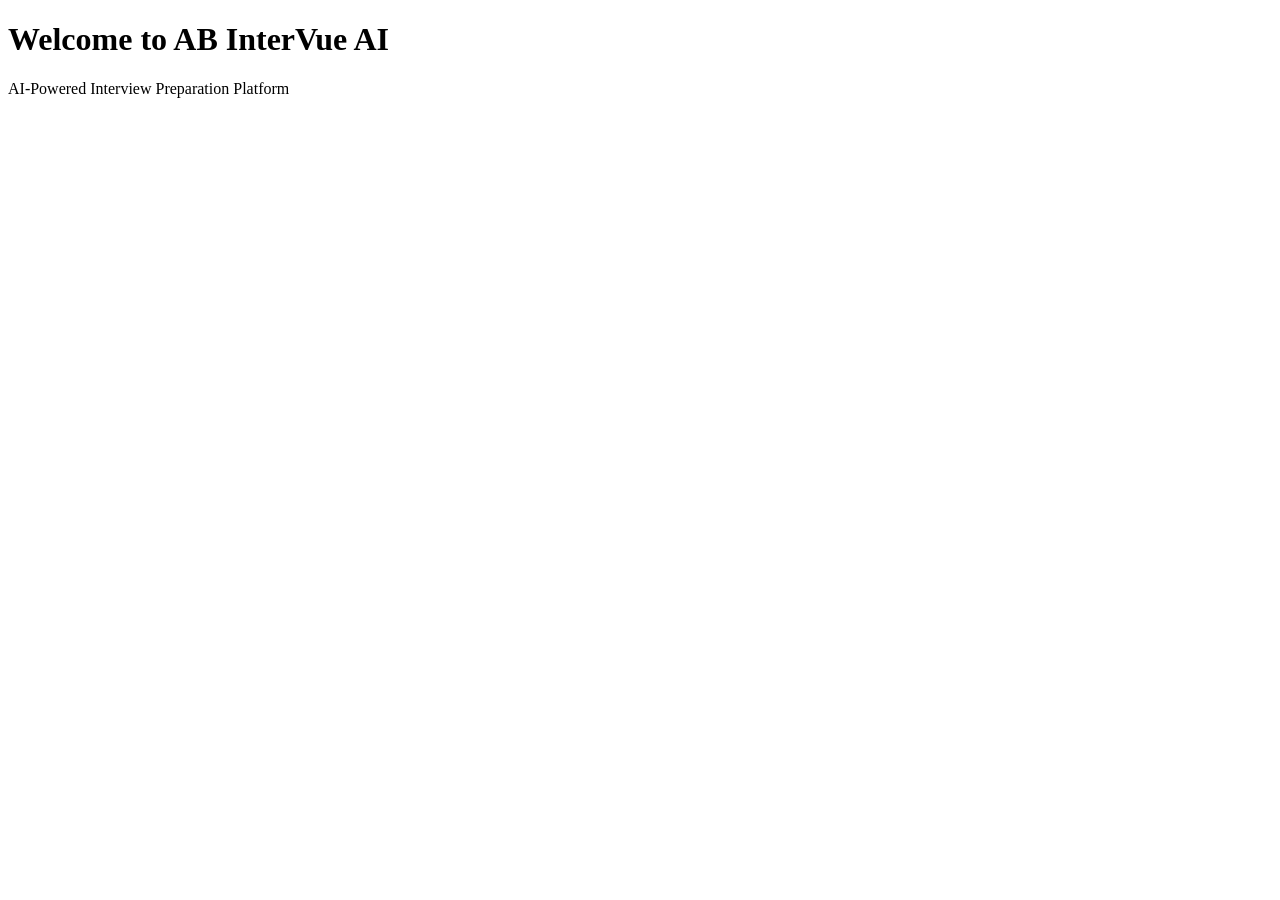
==== templates/index.html @ 012c6f03 "Add index.html" ====
<!DOCTYPE html>
<html lang="en">
<head>
    <meta charset="UTF-8">
    <meta name="viewport" content="width=device-width, initial-scale=1.0">
    <title>AB InterVue AI</title>
</head>
<body>
    <h1>Welcome to AB InterVue AI</h1>
    <p>AI-Powered Interview Preparation Platform</p>
</body>
</html>
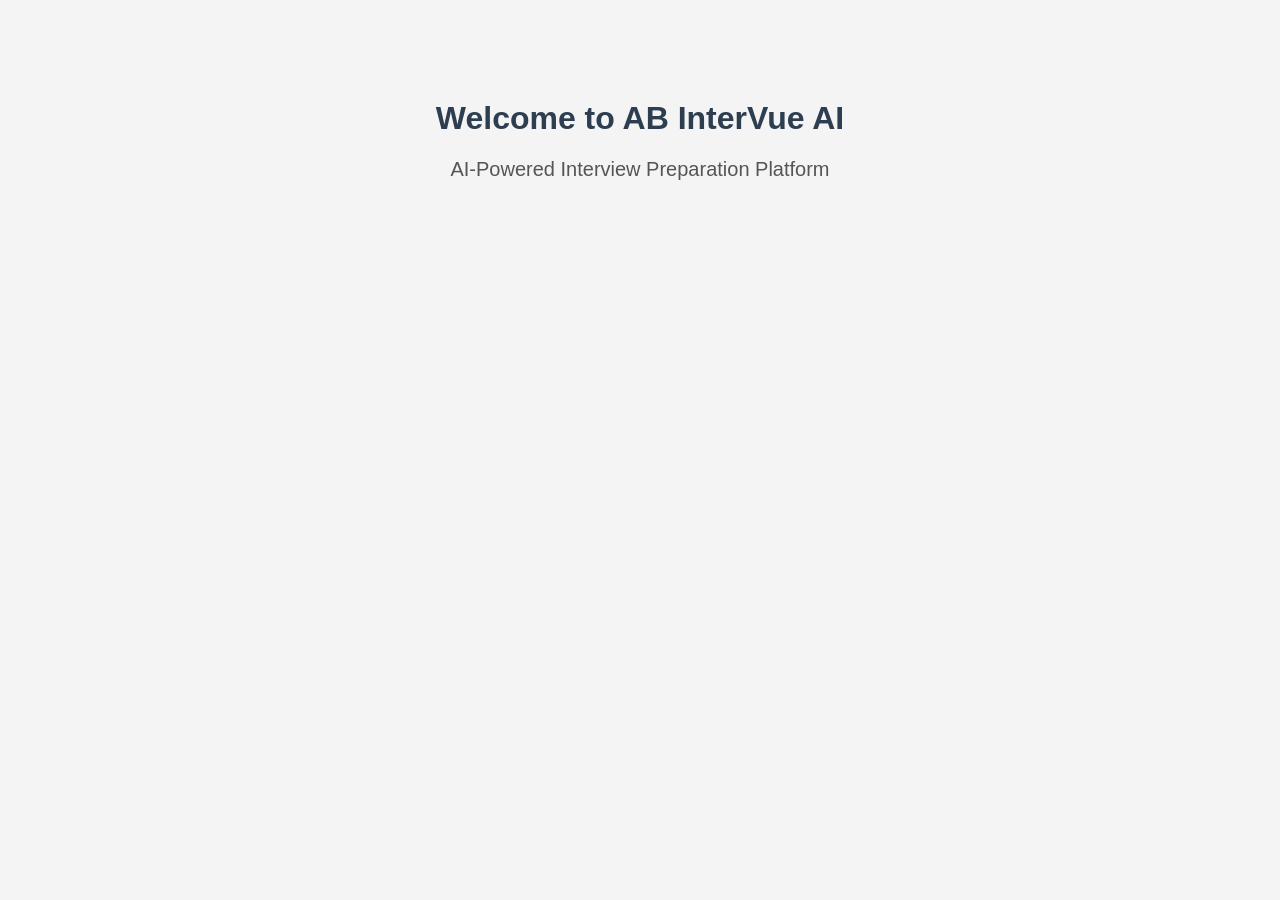
==== commit a122c0ff: "Add CSS styling" ====
--- a/templates/index.html
+++ b/templates/index.html
@@ -4,6 +4,23 @@
     <meta charset="UTF-8">
     <meta name="viewport" content="width=device-width, initial-scale=1.0">
     <title>AB InterVue AI</title>
+    <style>
+body {
+    font-family: Arial, sans-serif;
+    background: #f4f4f4;
+    text-align: center;
+    margin-top: 100px;
+}
+
+h1 {
+    color: #2c3e50;
+}
+
+p {
+    color: #555;
+    font-size: 20px;
+}
+</style>
 </head>
 <body>
     <h1>Welcome to AB InterVue AI</h1>
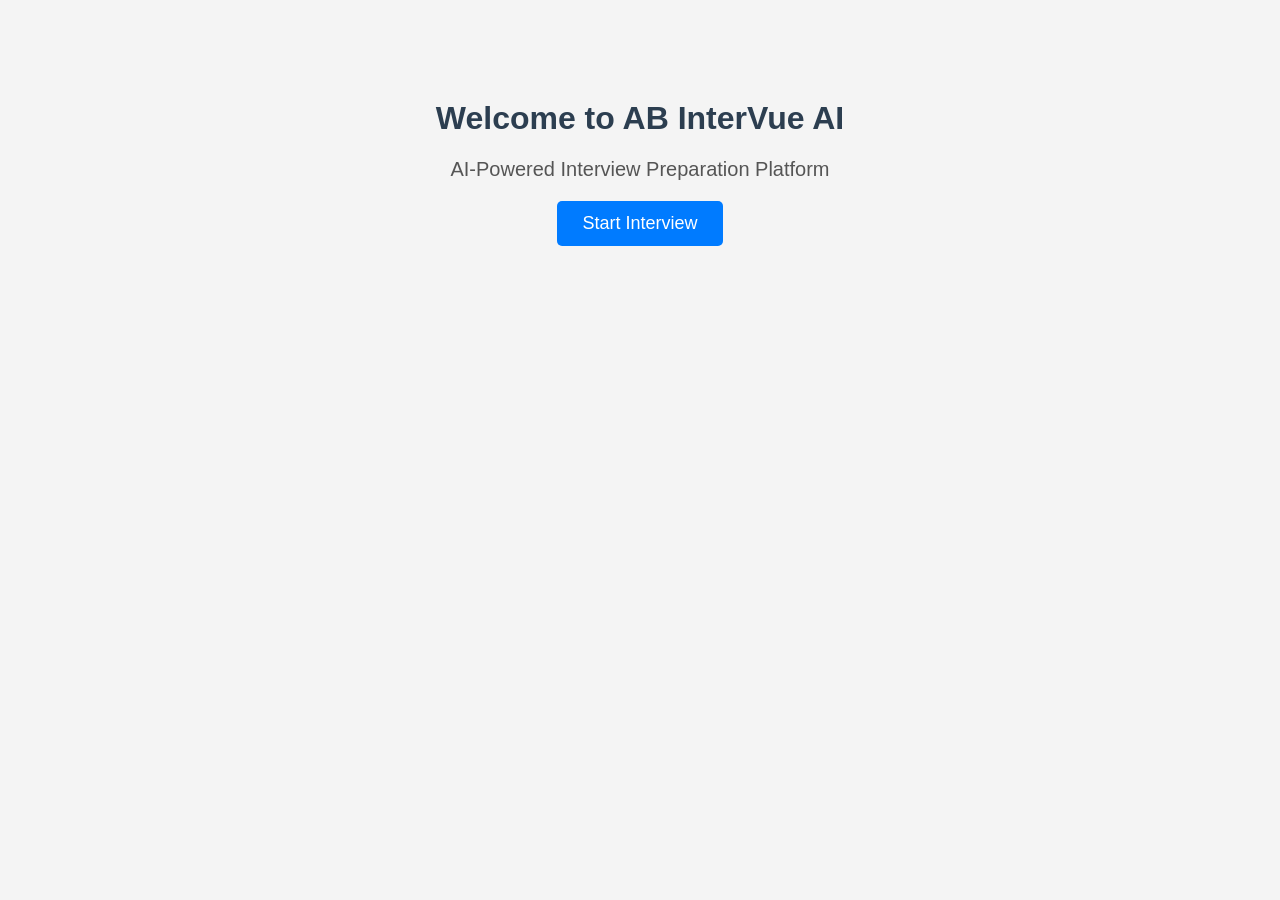
==== commit 020822a6: "Add Start Interview button" ====
--- a/templates/index.html
+++ b/templates/index.html
@@ -20,10 +20,25 @@
     color: #555;
     font-size: 20px;
 }
+button {
+    background-color: #007bff;
+    color: white;
+    padding: 12px 25px;
+    border: none;
+    border-radius: 5px;
+    font-size: 18px;
+    cursor: pointer;
+}
+
+button:hover {
+    background-color: #0056b3;
+}       
 </style>
 </head>
 <body>
     <h1>Welcome to AB InterVue AI</h1>
     <p>AI-Powered Interview Preparation Platform</p>
+    <button>Start Interview</button>
+    
 </body>
 </html>
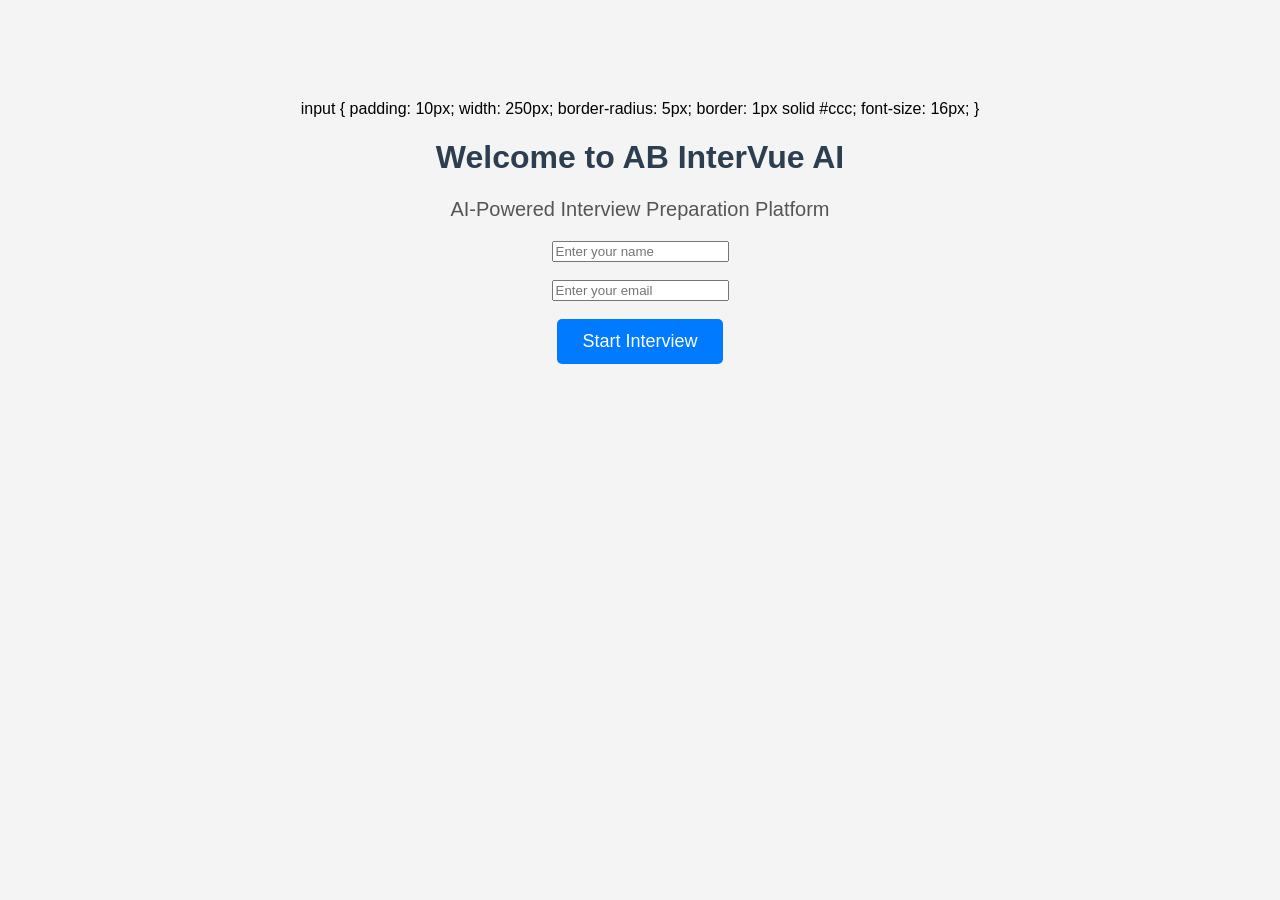
==== commit 9748a25a: "Add name and input fields Added input fields for name and email to the form." ====
--- a/templates/index.html
+++ b/templates/index.html
@@ -34,11 +34,24 @@
     background-color: #0056b3;
 }       
 </style>
+    input {
+    padding: 10px;
+    width: 250px;
+    border-radius: 5px;
+    border: 1px solid #ccc;
+    font-size: 16px;
+}
 </head>
 <body>
     <h1>Welcome to AB InterVue AI</h1>
-    <p>AI-Powered Interview Preparation Platform</p>
-    <button>Start Interview</button>
+
+<p>AI-Powered Interview Preparation Platform</p>
+
+<input type="text" placeholder="Enter your name"><br><br>
+
+<input type="email" placeholder="Enter your email"><br><br>
+
+<button>Start Interview</button>
     
 </body>
 </html>
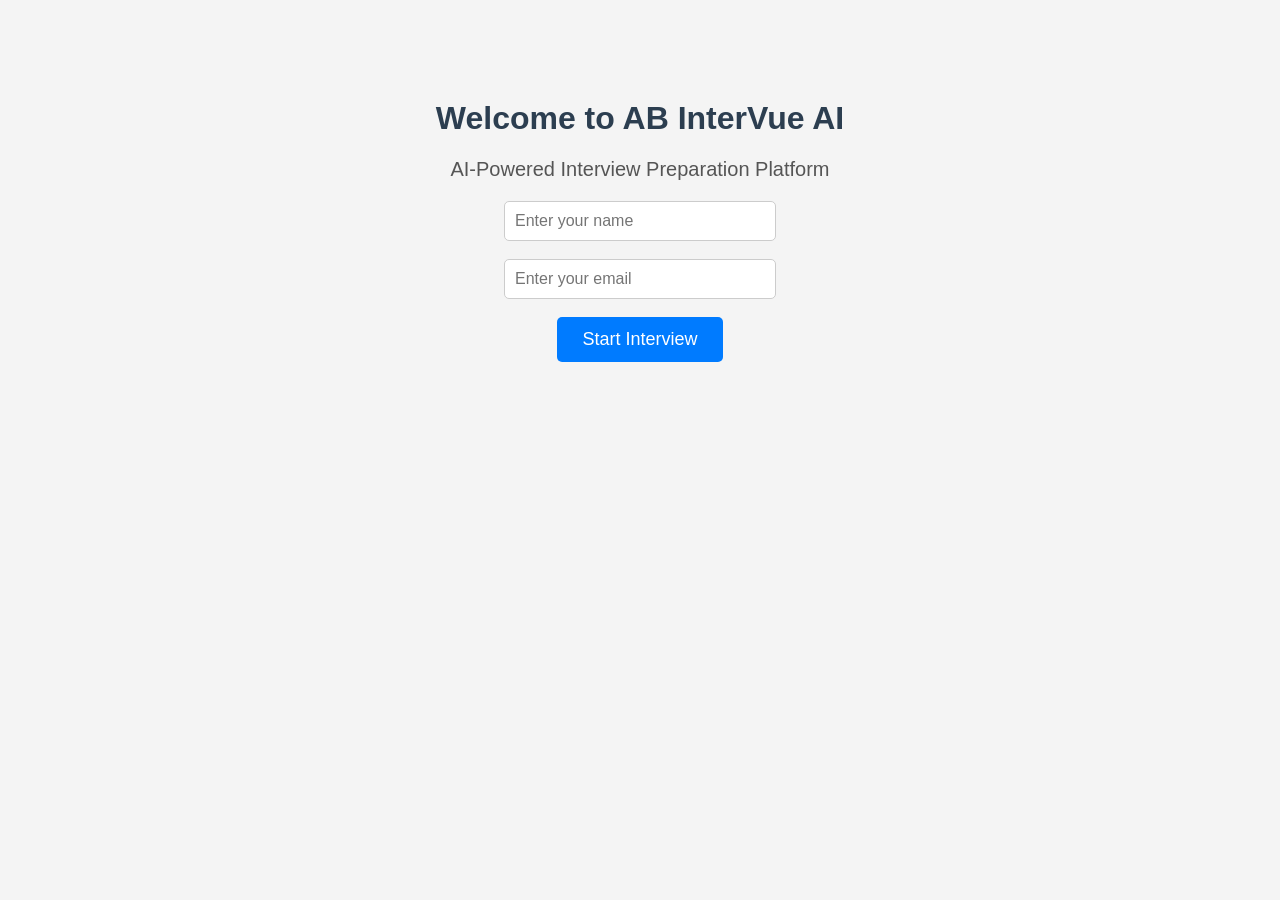
==== commit ac347401: "Added input field styling Fix HTML syntax and style closing tag." ====
--- a/templates/index.html
+++ b/templates/index.html
@@ -32,15 +32,16 @@
 
 button:hover {
     background-color: #0056b3;
-}       
-</style>
-    input {
+}
+input {
     padding: 10px;
     width: 250px;
     border-radius: 5px;
     border: 1px solid #ccc;
     font-size: 16px;
 }
+</style>
+    
 </head>
 <body>
     <h1>Welcome to AB InterVue AI</h1>
